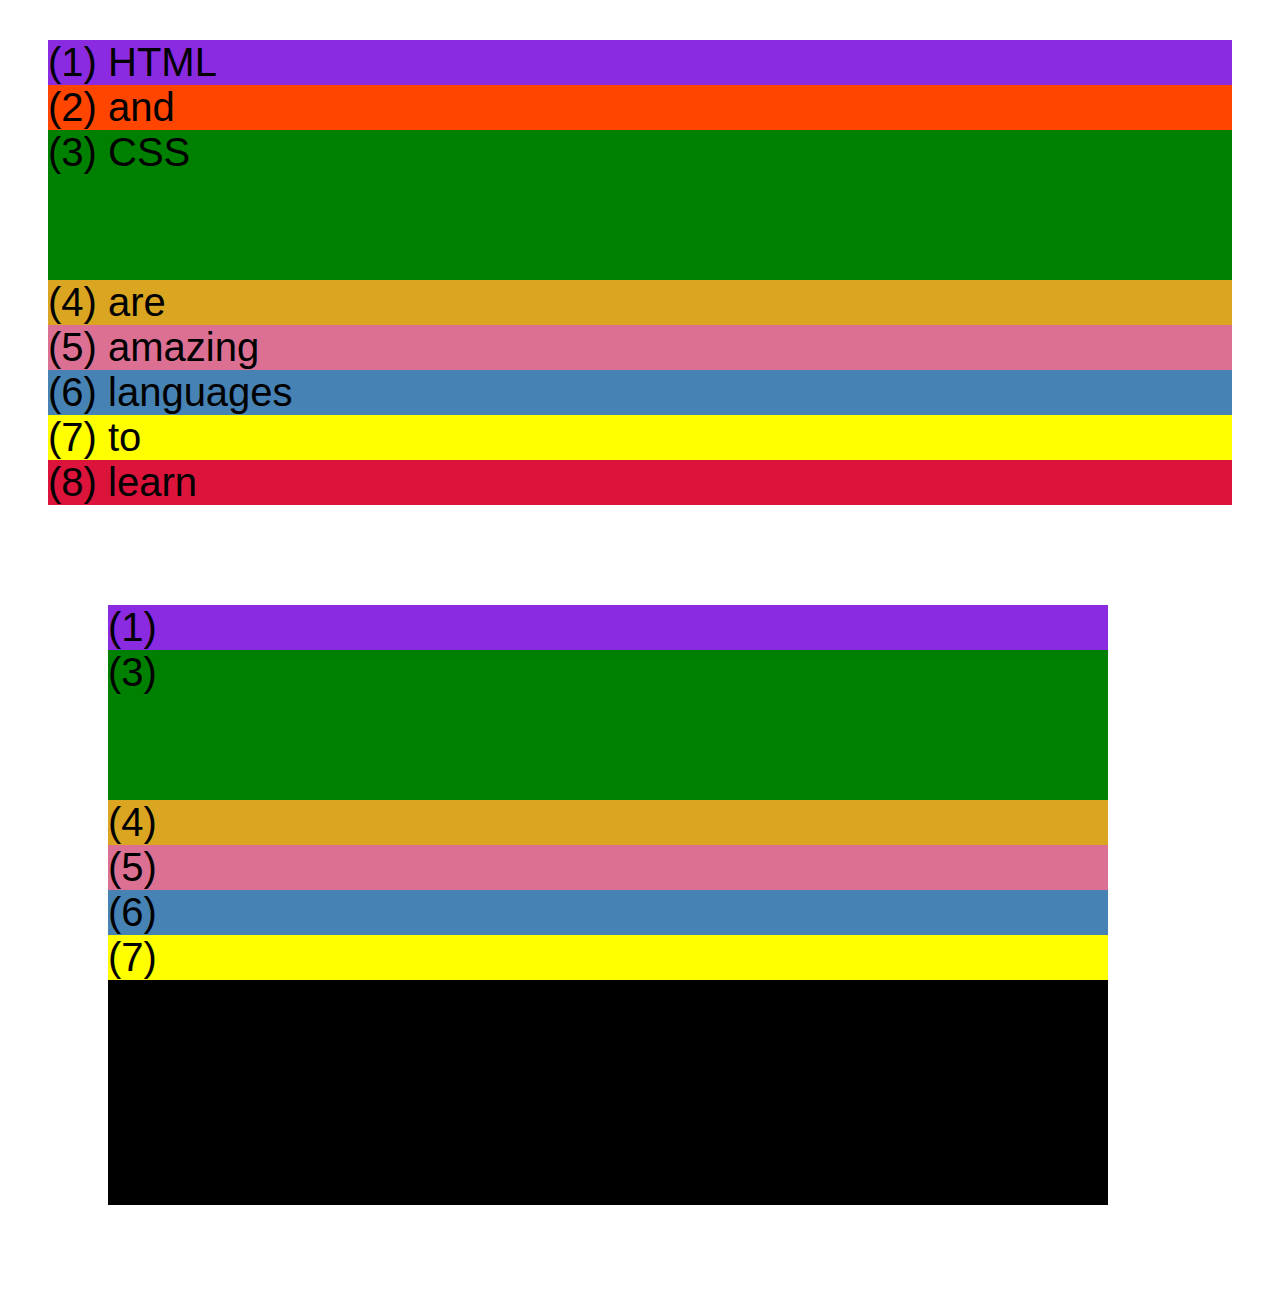
==== css-grid.html @ 5e31433b "Layouts: Flexbox" ====
<!DOCTYPE html>
<html lang="en">
  <head>
    <meta charset="UTF-8" />
    <meta http-equiv="X-UA-Compatible" content="IE=edge" />
    <meta name="viewport" content="width=device-width, initial-scale=1.0" />
    <title>CSS Grid</title>
    <style>
      .el--1 {
        background-color: blueviolet;
      }
      .el--2 {
        background-color: orangered;
      }
      .el--3 {
        background-color: green;
        height: 150px;
      }
      .el--4 {
        background-color: goldenrod;
      }
      .el--5 {
        background-color: palevioletred;
      }
      .el--6 {
        background-color: steelblue;
      }
      .el--7 {
        background-color: yellow;
      }
      .el--8 {
        background-color: crimson;
      }

      .container--1 {
        /* STARTER */
        font-family: sans-serif;
        background-color: #ddd;
        font-size: 40px;
        margin: 40px;

        /* CSS GRID */
      }

      .container--2 {
        /* STARTER */
        font-family: sans-serif;
        background-color: black;
        font-size: 40px;
        margin: 100px;

        width: 1000px;
        height: 600px;

        /* CSS GRID */
      }
    </style>
  </head>
  <body>
    <div class="container--1">
      <div class="el el--1">(1) HTML</div>
      <div class="el el--2">(2) and</div>
      <div class="el el--3">(3) CSS</div>
      <div class="el el--4">(4) are</div>
      <div class="el el--5">(5) amazing</div>
      <div class="el el--6">(6) languages</div>
      <div class="el el--7">(7) to</div>
      <div class="el el--8">(8) learn</div>
    </div>

    <div class="container--2">
      <div class="el el--1">(1)</div>
      <div class="el el--3">(3)</div>
      <div class="el el--4">(4)</div>
      <div class="el el--5">(5)</div>
      <div class="el el--6">(6)</div>
      <div class="el el--7">(7)</div>
    </div>
  </body>
</html>
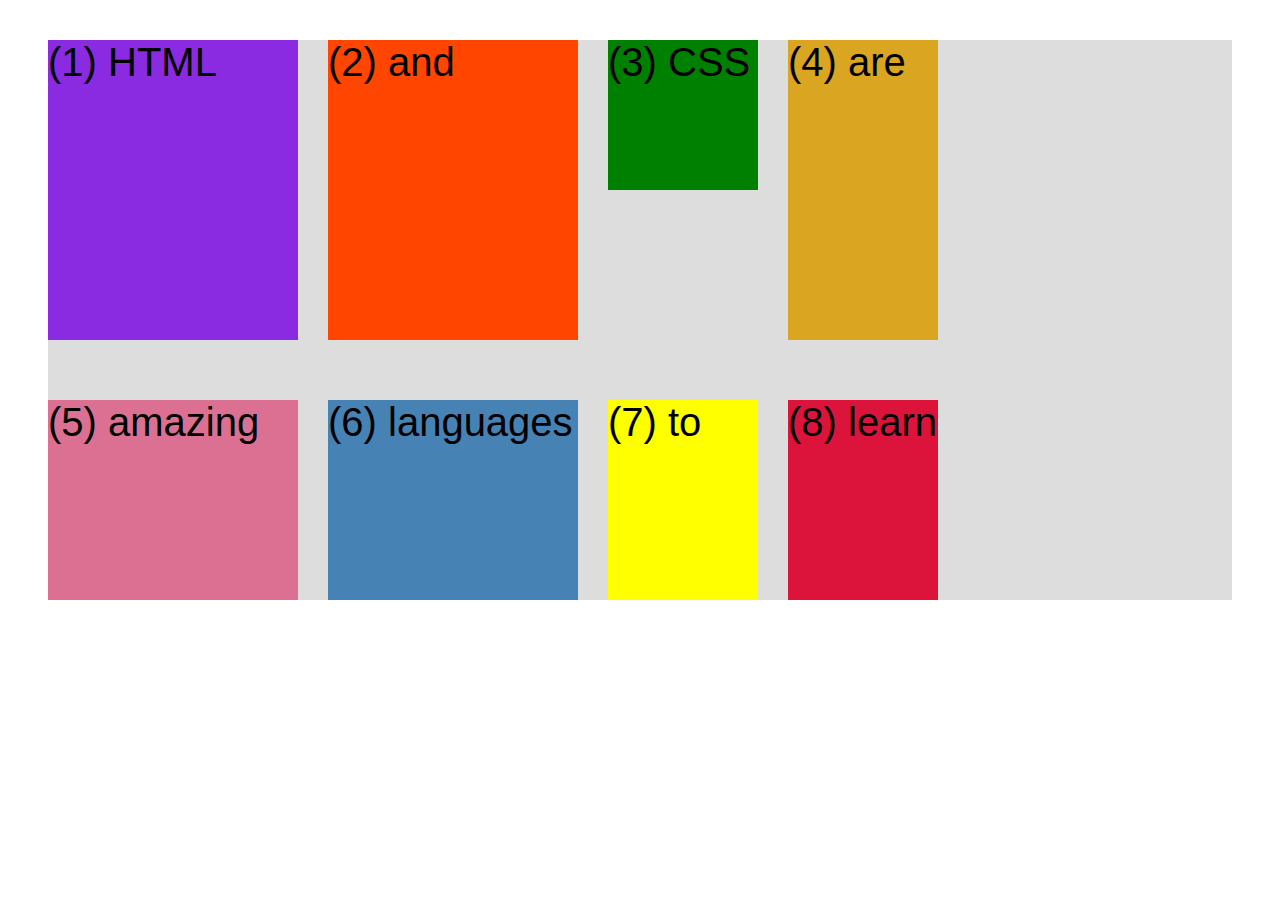
==== commit 5ab24308: "grid layout" ====
--- a/css-grid.html
+++ b/css-grid.html
@@ -1,80 +1,88 @@
 <!DOCTYPE html>
 <html lang="en">
-  <head>
-    <meta charset="UTF-8" />
-    <meta http-equiv="X-UA-Compatible" content="IE=edge" />
-    <meta name="viewport" content="width=device-width, initial-scale=1.0" />
-    <title>CSS Grid</title>
-    <style>
-      .el--1 {
-        background-color: blueviolet;
-      }
-      .el--2 {
-        background-color: orangered;
-      }
-      .el--3 {
-        background-color: green;
-        height: 150px;
-      }
-      .el--4 {
-        background-color: goldenrod;
-      }
-      .el--5 {
-        background-color: palevioletred;
-      }
-      .el--6 {
-        background-color: steelblue;
-      }
-      .el--7 {
-        background-color: yellow;
-      }
-      .el--8 {
-        background-color: crimson;
-      }
+	<head>
+		<meta charset="UTF-8" />
+		<meta http-equiv="X-UA-Compatible" content="IE=edge" />
+		<meta name="viewport" content="width=device-width, initial-scale=1.0" />
+		<title>CSS Grid</title>
+		<style>
+			.el--1 {
+				background-color: blueviolet;
+			}
+			.el--2 {
+				background-color: orangered;
+			}
+			.el--3 {
+				background-color: green;
+				height: 150px;
+			}
+			.el--4 {
+				background-color: goldenrod;
+			}
+			.el--5 {
+				background-color: palevioletred;
+			}
+			.el--6 {
+				background-color: steelblue;
+			}
+			.el--7 {
+				background-color: yellow;
+			}
+			.el--8 {
+				background-color: crimson;
+			}
 
-      .container--1 {
-        /* STARTER */
-        font-family: sans-serif;
-        background-color: #ddd;
-        font-size: 40px;
-        margin: 40px;
+			.container--1 {
+				/* STARTER */
+				font-family: sans-serif;
+				background-color: #ddd;
+				font-size: 40px;
+				margin: 40px;
 
-        /* CSS GRID */
-      }
+				/* CSS GRID */
+				display: grid;
+				grid-template-columns: 250px 250px 150px 150px;
+				grid-template-rows: 300px 200px;
+				/* gap: 30px; */
+				column-gap: 30px;
+				row-gap: 60px;
+			}
 
-      .container--2 {
-        /* STARTER */
-        font-family: sans-serif;
-        background-color: black;
-        font-size: 40px;
-        margin: 100px;
+			.container--2 {
+				display: none;
 
-        width: 1000px;
-        height: 600px;
+				/* STARTER */
+				font-family: sans-serif;
+				background-color: black;
+				font-size: 40px;
+				margin: 100px;
 
-        /* CSS GRID */
-      }
-    </style>
-  </head>
-  <body>
-    <div class="container--1">
-      <div class="el el--1">(1) HTML</div>
-      <div class="el el--2">(2) and</div>
-      <div class="el el--3">(3) CSS</div>
-      <div class="el el--4">(4) are</div>
-      <div class="el el--5">(5) amazing</div>
-      <div class="el el--6">(6) languages</div>
-      <div class="el el--7">(7) to</div>
-      <div class="el el--8">(8) learn</div>
-    </div>
+				width: 1000px;
+				height: 600px;
 
-    <div class="container--2">
-      <div class="el el--1">(1)</div>
-      <div class="el el--3">(3)</div>
-      <div class="el el--4">(4)</div>
-      <div class="el el--5">(5)</div>
-      <div class="el el--6">(6)</div>
-      <div class="el el--7">(7)</div>
-    </div>
-  </body>
+				/* CSS GRID */
+			}
+		</style>
+	</head>
+	<body>
+		<div class="container--1">
+			<div class="el el--1">(1) HTML</div>
+			<div class="el el--2">(2) and</div>
+			<div class="el el--3">(3) CSS</div>
+			<div class="el el--4">(4) are</div>
+			<div class="el el--5">(5) amazing</div>
+			<div class="el el--6">(6) languages</div>
+			<div class="el el--7">(7) to</div>
+			<div class="el el--8">(8) learn</div>
+		</div>
+
+		<div class="container--2">
+			<div class="el el--1">(1)</div>
+			<div class="el el--3">(3)</div>
+			<div class="el el--4">(4)</div>
+			<div class="el el--5">(5)</div>
+			<div class="el el--6">(6)</div>
+			<div class="el el--7">(7)</div>
+		</div>
+	</body>
 </html>
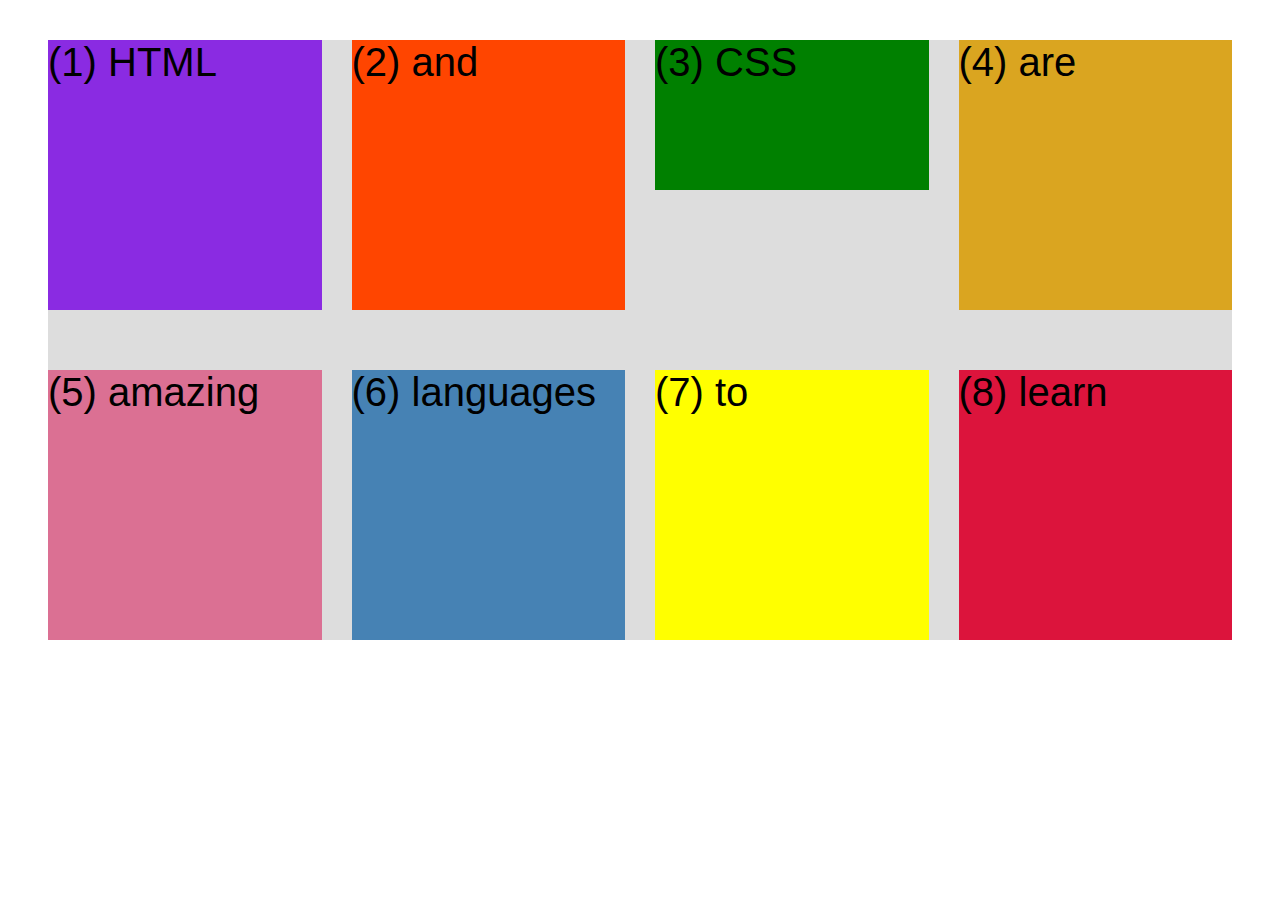
==== commit 7c623f52: "sizing grid columns and rows" ====
--- a/css-grid.html
+++ b/css-grid.html
@@ -41,8 +41,10 @@
 
 				/* CSS GRID */
 				display: grid;
-				grid-template-columns: 250px 250px 150px 150px;
-				grid-template-rows: 300px 200px;
+				/* grid-template-columns: 1fr 1fr 1fr auto; */
+				grid-template-columns: repeat(4, 1fr);
+				grid-template-rows: 1fr 1fr;
+				height: 600px;
 				/* gap: 30px; */
 				column-gap: 30px;
 				row-gap: 60px;
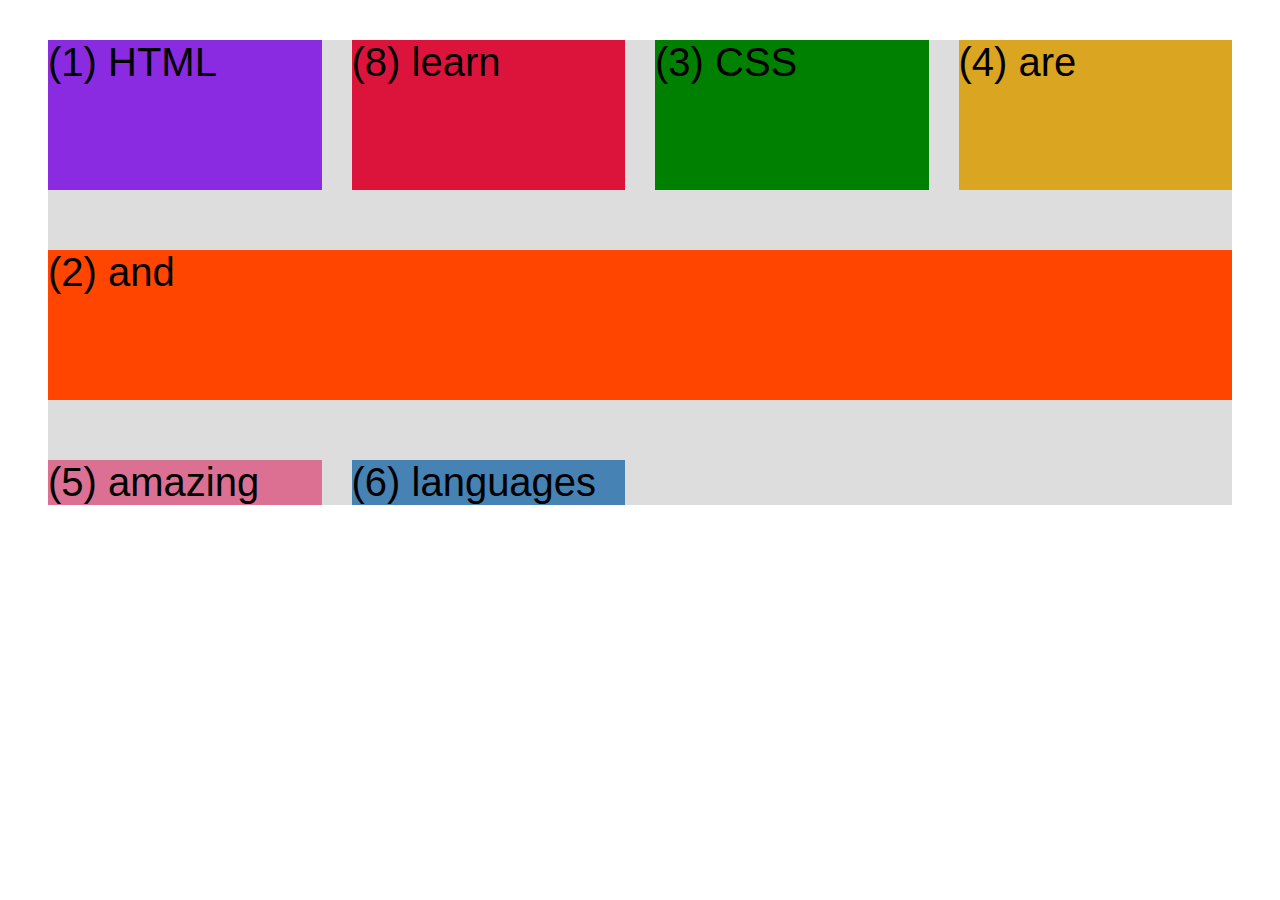
==== commit ae0245cc: "placing and spanning grid items" ====
--- a/css-grid.html
+++ b/css-grid.html
@@ -44,10 +44,27 @@
 				/* grid-template-columns: 1fr 1fr 1fr auto; */
 				grid-template-columns: repeat(4, 1fr);
 				grid-template-rows: 1fr 1fr;
-				height: 600px;
+				/* height: 600px; */
 				/* gap: 30px; */
 				column-gap: 30px;
 				row-gap: 60px;
+			}
+
+			.el--8 {
+				grid-column: 2/3;
+				/* grid-row: 1/-1; */
+				grid-row: 1/2;
+			}
+
+			.el--2 {
+				/* grid-column: 1/4; */
+				/* grid-column: -5 / span 4; */
+				grid-column: 1/-1;
+				grid-row: 2;
+			}
+
+			.el--6 {
+				/* grid-row: 3/5; */
 			}
 
 			.container--2 {
@@ -74,7 +91,7 @@
 			<div class="el el--4">(4) are</div>
 			<div class="el el--5">(5) amazing</div>
 			<div class="el el--6">(6) languages</div>
-			<div class="el el--7">(7) to</div>
+			<!-- <div class="el el--7">(7) to</div> -->
 			<div class="el el--8">(8) learn</div>
 		</div>
 
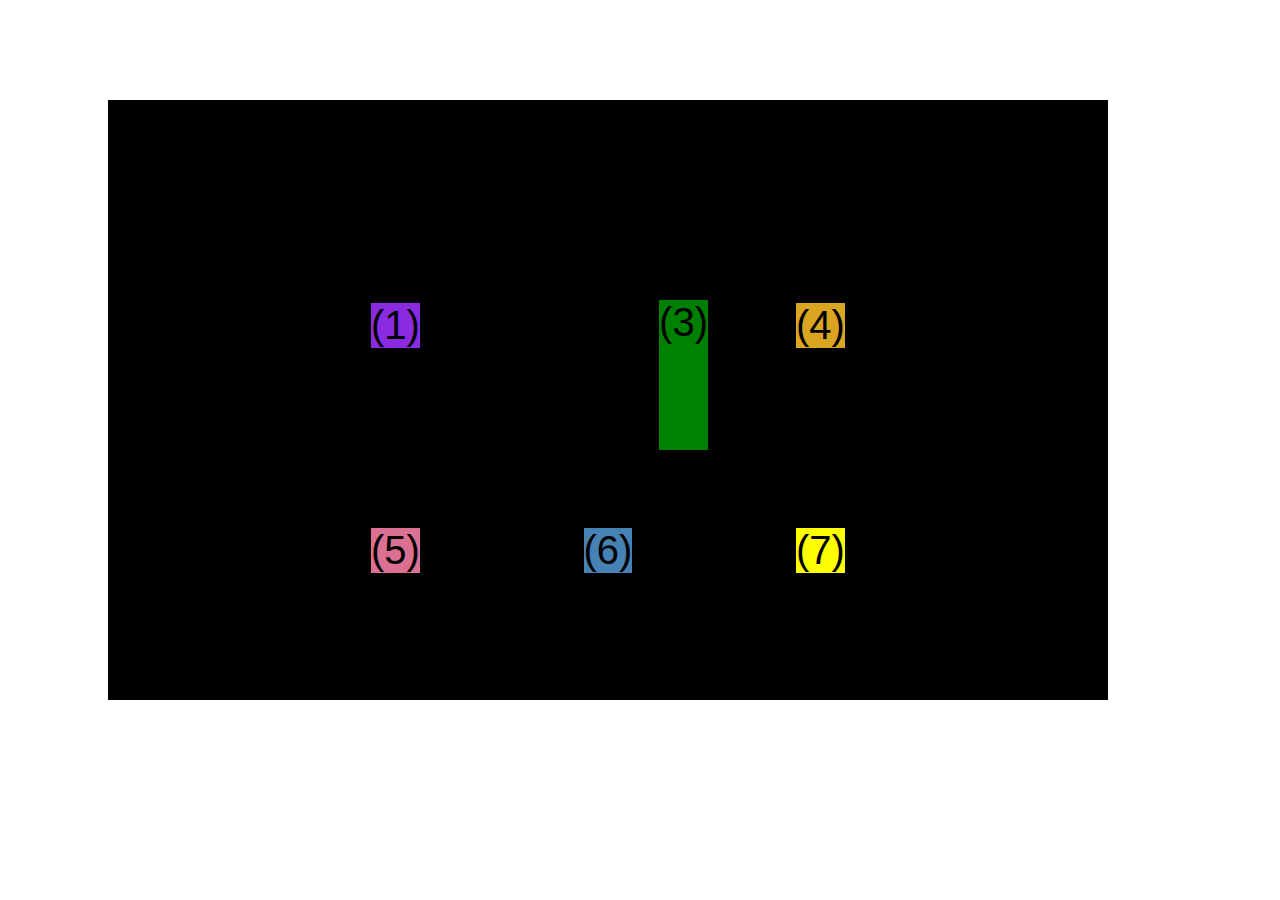
==== commit de480697: "aligning grid items and tracks" ====
--- a/css-grid.html
+++ b/css-grid.html
@@ -33,6 +33,7 @@
 			}
 
 			.container--1 {
+				display: none;
 				/* STARTER */
 				font-family: sans-serif;
 				background-color: #ddd;
@@ -40,7 +41,7 @@
 				margin: 40px;
 
 				/* CSS GRID */
-				display: grid;
+				/* display: grid; */
 				/* grid-template-columns: 1fr 1fr 1fr auto; */
 				grid-template-columns: repeat(4, 1fr);
 				grid-template-rows: 1fr 1fr;
@@ -68,8 +69,7 @@
 			}
 
 			.container--2 {
-				display: none;
-
+				display: grid;
 				/* STARTER */
 				font-family: sans-serif;
 				background-color: black;
@@ -80,6 +80,22 @@
 				height: 600px;
 
 				/* CSS GRID */
+				display: grid;
+				grid-template-columns: 125px 200px 125px;
+				grid-template-rows: 250px 100px;
+				gap: 50px;
+
+				/* Aligning tracks inside container: distributing empty spaces */
+				justify-content: center;
+				align-content: center;
+
+				/* aligning items inside cells: moving items around inside cell */
+				align-items: center;
+				justify-items: center;
+			}
+			.el--3 {
+				align-self: end;
+				justify-self: end;
 			}
 		</style>
 	</head>
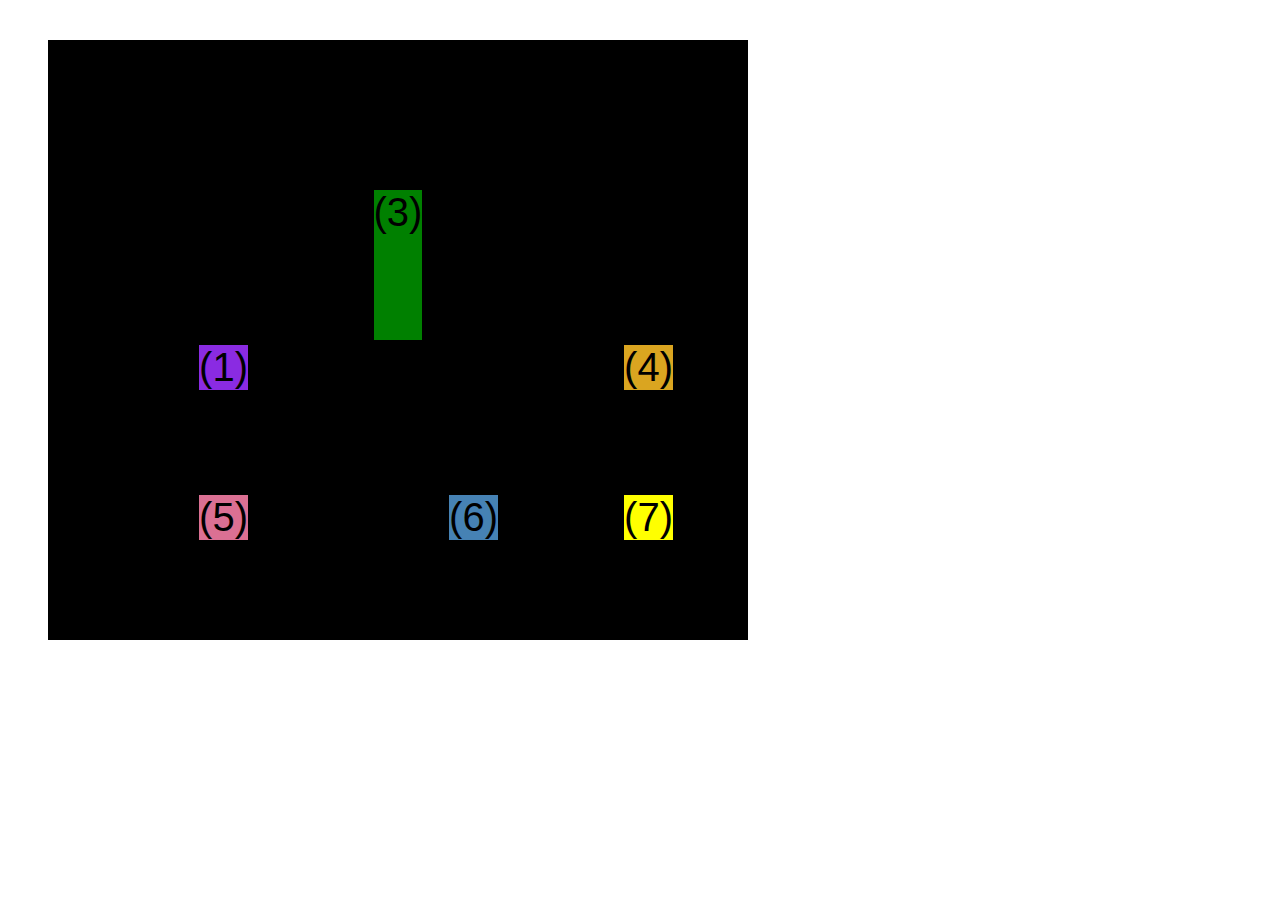
==== commit 07c7202b: "CSS layouts lesson done" ====
--- a/css-grid.html
+++ b/css-grid.html
@@ -1,123 +1,130 @@
 <!DOCTYPE html>
 <html lang="en">
-	<head>
-		<meta charset="UTF-8" />
-		<meta http-equiv="X-UA-Compatible" content="IE=edge" />
-		<meta name="viewport" content="width=device-width, initial-scale=1.0" />
-		<title>CSS Grid</title>
-		<style>
-			.el--1 {
-				background-color: blueviolet;
-			}
-			.el--2 {
-				background-color: orangered;
-			}
-			.el--3 {
-				background-color: green;
-				height: 150px;
-			}
-			.el--4 {
-				background-color: goldenrod;
-			}
-			.el--5 {
-				background-color: palevioletred;
-			}
-			.el--6 {
-				background-color: steelblue;
-			}
-			.el--7 {
-				background-color: yellow;
-			}
-			.el--8 {
-				background-color: crimson;
-			}
+  <head>
+    <meta charset="UTF-8" />
+    <meta http-equiv="X-UA-Compatible" content="IE=edge" />
+    <meta name="viewport" content="width=device-width, initial-scale=1.0" />
+    <title>CSS Grid</title>
+    <style>
+      .el--1 {
+        background-color: blueviolet;
+      }
+      .el--2 {
+        background-color: orangered;
+      }
+      .el--3 {
+        background-color: green;
+        height: 150px;
+      }
+      .el--4 {
+        background-color: goldenrod;
+      }
+      .el--5 {
+        background-color: palevioletred;
+      }
+      .el--6 {
+        background-color: steelblue;
+      }
+      .el--7 {
+        background-color: yellow;
+      }
+      .el--8 {
+        background-color: crimson;
+      }
 
-			.container--1 {
-				display: none;
-				/* STARTER */
-				font-family: sans-serif;
-				background-color: #ddd;
-				font-size: 40px;
-				margin: 40px;
+      .container--1 {
+        /* STARTER */
+        font-family: sans-serif;
+        background-color: #ddd;
+        font-size: 30px;
+        margin: 40px;
 
-				/* CSS GRID */
-				/* display: grid; */
-				/* grid-template-columns: 1fr 1fr 1fr auto; */
-				grid-template-columns: repeat(4, 1fr);
-				grid-template-rows: 1fr 1fr;
-				/* height: 600px; */
-				/* gap: 30px; */
-				column-gap: 30px;
-				row-gap: 60px;
-			}
+        /* CSS GRID */
+        display: grid;
+        /* grid-template-columns: 200px 200px 1fr 1fr; */
+        /* grid-template-rows: 300px 200px; */
+        /* grid-template-columns: 1fr 1fr 1fr auto; */
 
-			.el--8 {
-				grid-column: 2/3;
-				/* grid-row: 1/-1; */
-				grid-row: 1/2;
-			}
+        grid-template-columns: repeat(4, 1fr);
+        grid-template-rows: 1fr 1fr;
+        /* height: 500px; */
 
-			.el--2 {
-				/* grid-column: 1/4; */
-				/* grid-column: -5 / span 4; */
-				grid-column: 1/-1;
-				grid-row: 2;
-			}
+        /* gap: 30px; */
+        column-gap: 20px;
+        row-gap: 40px;
 
-			.el--6 {
-				/* grid-row: 3/5; */
-			}
+        /* TEMP */
+        display: none;
+      }
 
-			.container--2 {
-				display: grid;
-				/* STARTER */
-				font-family: sans-serif;
-				background-color: black;
-				font-size: 40px;
-				margin: 100px;
+      .el--8 {
+        grid-column: 2 / 3;
+        /* grid-row: 1 / span 2; */
+        grid-row: 1 / 2;
+      }
 
-				width: 1000px;
-				height: 600px;
+      .el--2 {
+        /* grid-column: 1 / 4; */
+        /* grid-column: 1 / span 4; */
+        grid-column: 1 / -1;
+        grid-row: 2;
+      }
 
-				/* CSS GRID */
-				display: grid;
-				grid-template-columns: 125px 200px 125px;
-				grid-template-rows: 250px 100px;
-				gap: 50px;
+      .el--6 {
+        /* grid-row: 3 / 5; */
+      }
 
-				/* Aligning tracks inside container: distributing empty spaces */
-				justify-content: center;
-				align-content: center;
+      .container--2 {
+        /* STARTER */
+        font-family: sans-serif;
+        background-color: black;
+        font-size: 40px;
+        margin: 40px;
 
-				/* aligning items inside cells: moving items around inside cell */
-				align-items: center;
-				justify-items: center;
-			}
-			.el--3 {
-				align-self: end;
-				justify-self: end;
-			}
-		</style>
-	</head>
-	<body>
-		<div class="container--1">
-			<div class="el el--1">(1) HTML</div>
-			<div class="el el--2">(2) and</div>
-			<div class="el el--3">(3) CSS</div>
-			<div class="el el--4">(4) are</div>
-			<div class="el el--5">(5) amazing</div>
-			<div class="el el--6">(6) languages</div>
-			<!-- <div class="el el--7">(7) to</div> -->
-			<div class="el el--8">(8) learn</div>
-		</div>
+        width: 700px;
+        height: 600px;
 
-		<div class="container--2">
-			<div class="el el--1">(1)</div>
-			<div class="el el--3">(3)</div>
-			<div class="el el--4">(4)</div>
-			<div class="el el--5">(5)</div>
-			<div class="el el--6">(6)</div>
-			<div class="el el--7">(7)</div>
-		</div>
-	</body>
+        /* CSS GRID */
+        display: grid;
+        grid-template-columns: 125px 200px 125px;
+        grid-template-rows: 250px 100px;
+        gap: 50px;
+
+        /* Aligning tracks inside container: distribute empty space */
+        justify-content: center;
+        /* justify-content: space-between; */
+        align-content: center;
+
+        /* Aligning items INSIDE cells: moving items around inside cells */
+        align-items: end;
+        justify-items: end;
+      }
+
+      .el--3 {
+        align-self: center;
+        justify-self: center;
+      }
+    </style>
+  </head>
+  <body>
+    <div class="container--1">
+      <div class="el el--1">(1) HTML</div>
+      <div class="el el--2">(2) and</div>
+      <div class="el el--3">(3) CSS</div>
+      <div class="el el--4">(4) are</div>
+      <div class="el el--5">(5) amazing</div>
+      <div class="el el--6">(6) languages</div>
+      <!-- <div class="el el--7">(7) to</div> -->
+      <div class="el el--8">(8) learn</div>
+    </div>
+
+    <div class="container--2">
+      <div class="el el--1">(1)</div>
+      <div class="el el--3">(3)</div>
+      <div class="el el--4">(4)</div>
+      <div class="el el--5">(5)</div>
+      <div class="el el--6">(6)</div>
+      <div class="el el--7">(7)</div>
+    </div>
+  </body>
 </html>
